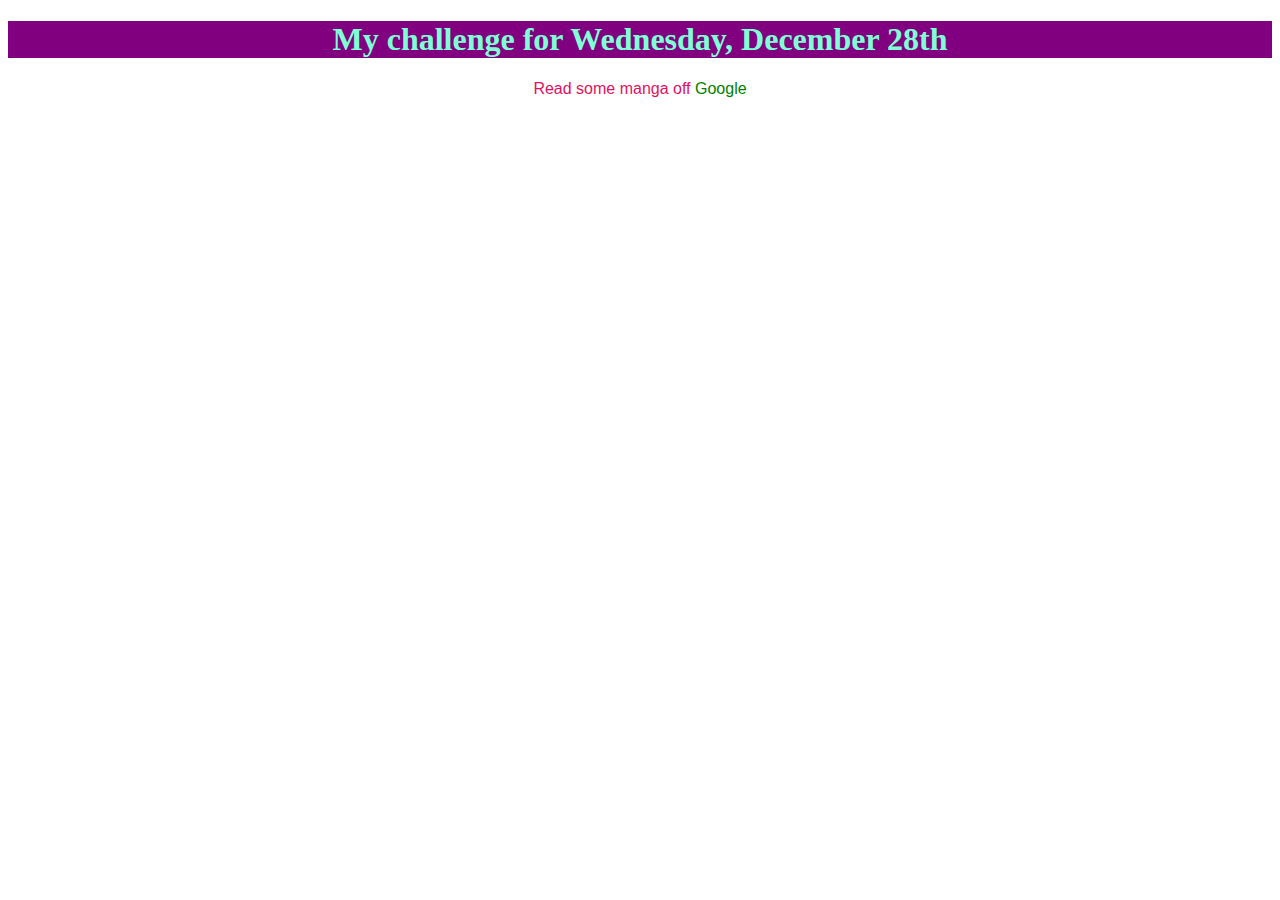
==== index.html @ 9da8d85a "Separated CSS from index" ====
<!DOCTYPE html>
<html>
  <head>
    <link href="daily-challenge.css" rel="stylesheet">
    <title>My challenge!</title>
  </head>
  <h1>My challenge for Wednesday, December 28th</h1>
  <p>
    Read some manga off
    <a href="https://google.com"> Google </a>
  </p>
</html>
---- daily-challenge.css ----
p {
    color: #e0115f;
    font-family: sans-serif;
    text-align: center;
  }
  h1 {
    color: aquamarine;
    text-align: center;
    background-color: purple;
  }
  a {
    color: green;
    text-decoration: none;
  }
  a:visited {
    color: inherit;
  }
  a:hover {
    text-decoration: underline;
    color: aquamarine;
    /* cursor: move; */
  }
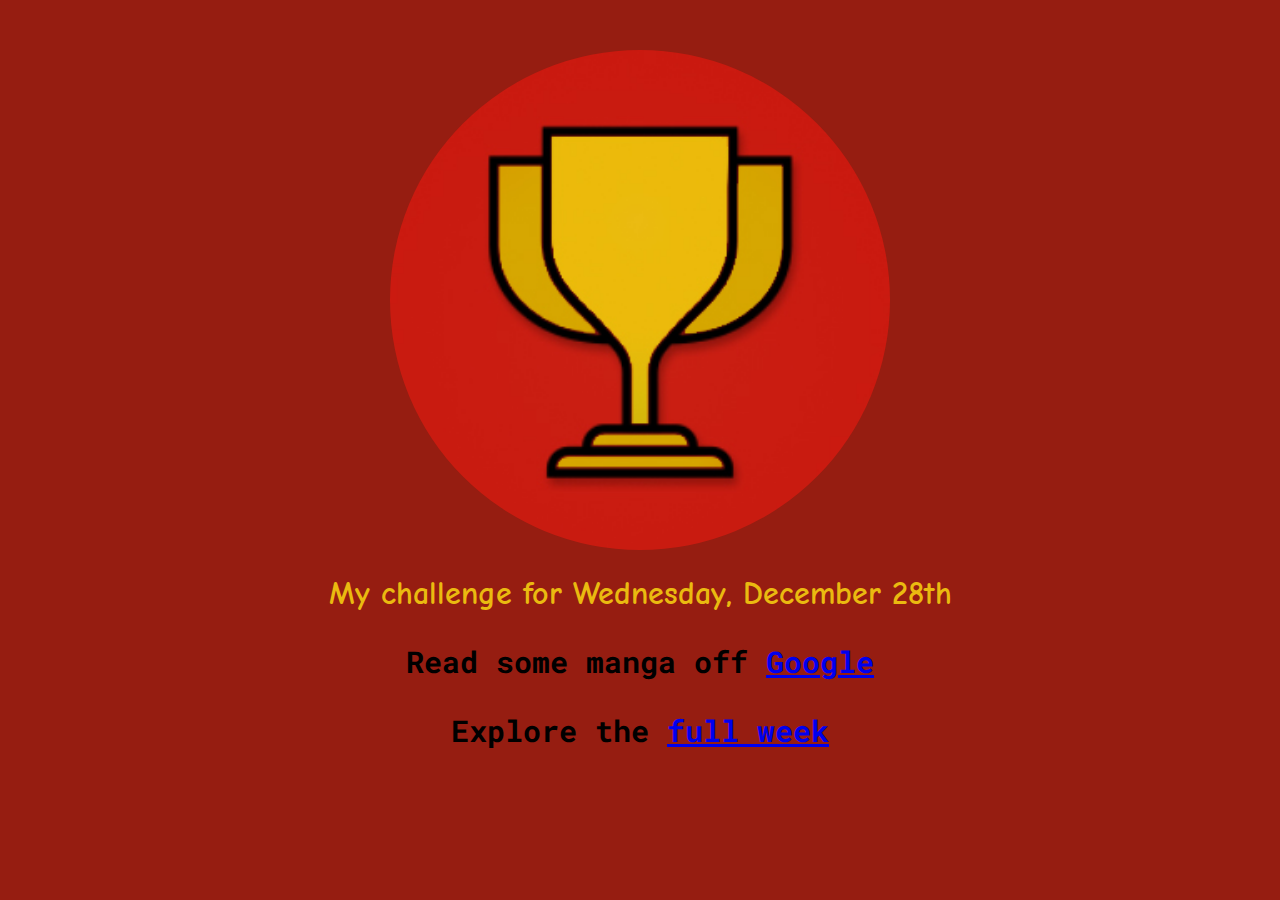
==== commit b94360ec: "Modified various files" ====
--- a/index.html
+++ b/index.html
@@ -1,12 +1,30 @@
 <!DOCTYPE html>
 <html>
   <head>
-    <link href="daily-challenge.css" rel="stylesheet">
+    <!-- Roboto mono and comic neue -->
+    <link href="styles/shared.css" rel="stylesheet" />
+    <link href="styles/index.css" rel="stylesheet" />
+    <link rel="preconnect" href="https://fonts.googleapis.com" />
+    <link rel="preconnect" href="https://fonts.gstatic.com" crossorigin />
+    <link
+      href="https://fonts.googleapis.com/css2?family=Comic+Neue&family=Roboto+Mono:ital,wght@0,100;0,200;1,700&display=swap"
+      rel="stylesheet"
+    />
     <title>My challenge!</title>
   </head>
-  <h1>My challenge for Wednesday, December 28th</h1>
-  <p>
-    Read some manga off
-    <a href="https://google.com"> Google </a>
-  </p>
+  <body>
+    <img
+      src="images/challenges-trophy.jpg"
+      alt="Trophy in case I complete my challenge"
+    />
+    <h1>My challenge for Wednesday, December 28th</h1>
+    <p>
+      Read some manga off
+      <a href="https://google.com"> Google </a>
+    </p>
+    <p>
+      Explore the 
+      <a href="full-week.html">full week</a>
+    </p>
+  </body>
 </html>
--- a/styles/shared.css
+++ b/styles/shared.css
@@ -0,0 +1,9 @@
+body {
+    text-align: center;
+    background-color: rgb(150, 29, 17);
+    margin: 50px;
+}
+h1 {
+    font-family: 'Oswald', sans-serif;
+    color: rgb(234, 186, 16);;
+}--- a/styles/index.css
+++ b/styles/index.css
@@ -0,0 +1,21 @@
+body {
+  margin: 50px;
+}
+
+img {
+  width: 500;
+  height: 500px;
+  border-radius: 250px;
+}
+
+p {
+  color: rgb(0, 0, 0);
+  font-family: "Roboto Mono", monospace;
+  font-weight: bold;
+  font-size: 30px;
+}
+
+h1 {
+  font-family: "Comic Neue";
+  color: rgb(234, 186, 16);
+}